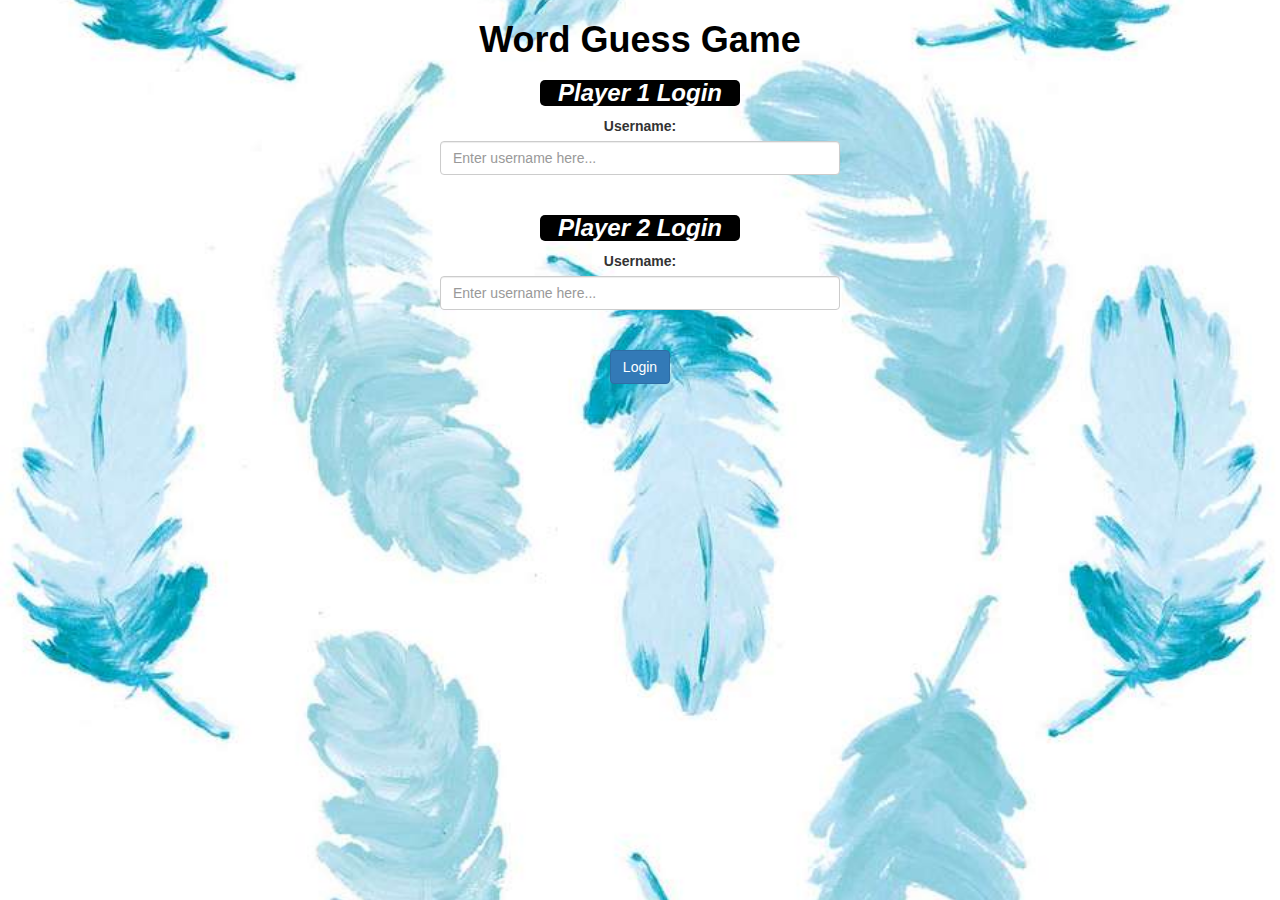
==== index.html @ fe9746ed "login-page-design" ====
<html>
    <head>
        <title>
            Word Guess Game
        </title>
        <meta name="viewport" content="width=device-width, initial-scale=1">
         <link rel="stylesheet" href="https://maxcdn.bootstrapcdn.com/bootstrap/3.4.0/css/bootstrap.min.css">
          <script src="https://ajax.googleapis.com/ajax/libs/jquery/3.4.1/jquery.min.js"></script>
          <script src="https://maxcdn.bootstrapcdn.com/bootstrap/3.4.0/js/bootstrap.min.js"></script>
         <link rel="stylesheet" type="text/css" href="style.css">
    </head>
    <body>
        <center>
            <h1> Word Guess Game</h1>
            <div class="login_1">
            <h3>Player 1 Login</h3>
            <label> Username:</label>
            <input type="text" id="player1_login" placeholder="Enter username here..." class="form-control">
        </div>
        <br>
        <div class="login_2">
            <h3>Player 2 Login</h3>
            <label> Username:</label>
            <input type="text" id="player2_login" placeholder="Enter username here..." class="form-control">
        </div>
        <br>
        <br>
        <button class="btn btn-primary  login_button" onclick="addUser()">
            
            Login
        </button>
        </center>
    </body>
</html>
---- style.css ----
body{
    background-image: url("backdrop.jpeg");
    background-position: center;
    background-size: cover;
}
input{
    width: 400px !important;
    
}
h1{
  font-weight: bold;
  font-style:unset;
  color: black;
}
h3{
    font-weight: bold;
    font-style: oblique !important;
    color: white;
    background-color: black;
    width: 200px;
    border-radius: 5px;
}
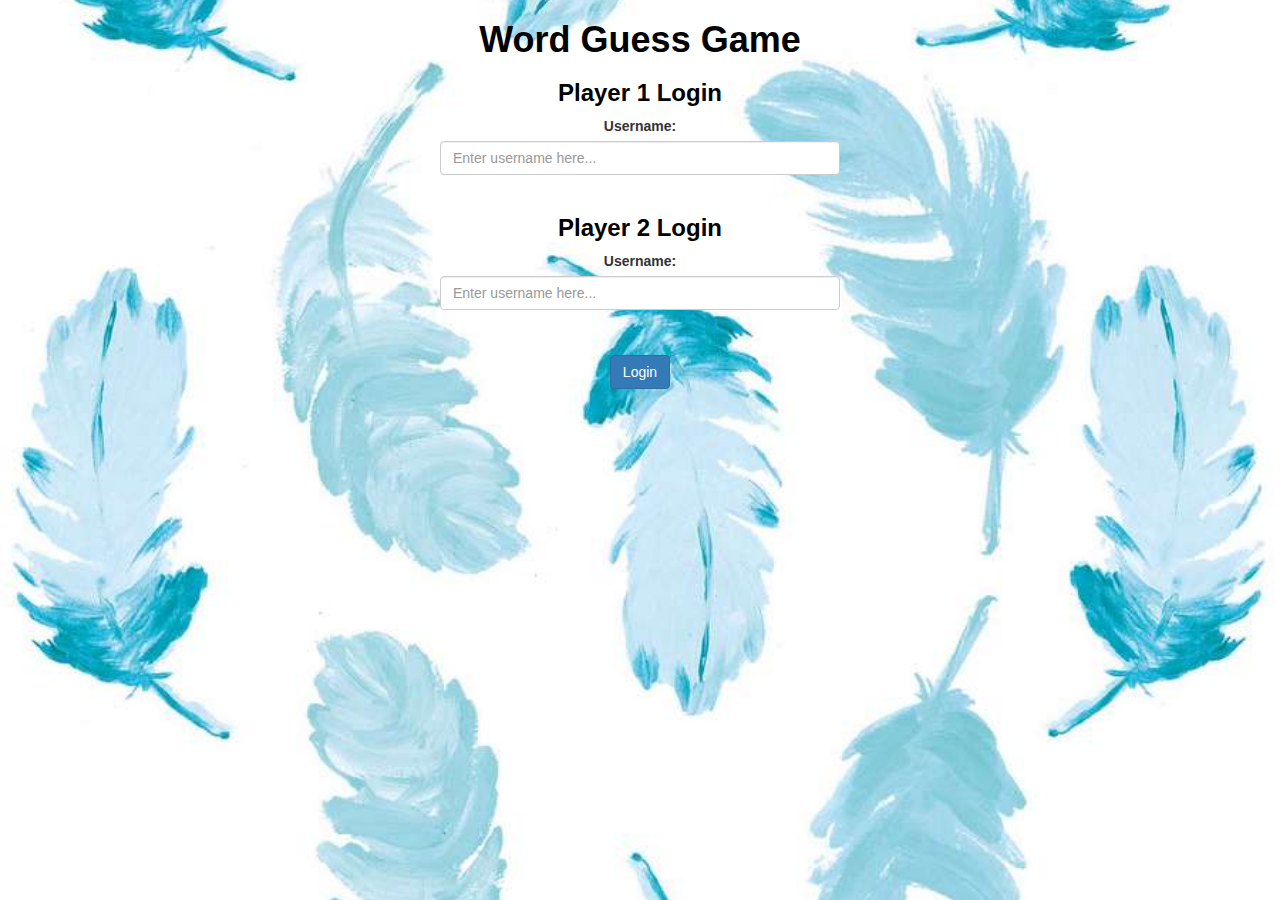
==== commit 97575190: "send-function" ====
--- a/index.html
+++ b/index.html
@@ -30,5 +30,6 @@
             Login
         </button>
         </center>
+        <script src="login.js"></script>
     </body>
 </html>--- a/style.css
+++ b/style.css
@@ -13,10 +13,26 @@
   color: black;
 }
 h3{
-    font-weight: bold;
-    font-style: oblique !important;
-    color: white;
-    background-color: black;
-    width: 200px;
+    font-weight: bolder;
+    font-style: inherit !important;
+    color:black;
+     width: 200px;
     border-radius: 5px;
 }
+h4{
+    display:inline-block;
+    margin-left: 10px;
+    font-weight:bold;
+    color: black;
+}
+#output{
+    background-color: white;
+    border-radius: 20px;
+    border-top-width: 3px;
+    border-color: black;
+    border-top-style: solid;
+}
+button{
+    margin-top: 5px;
+    margin-bottom: 5px;
+}